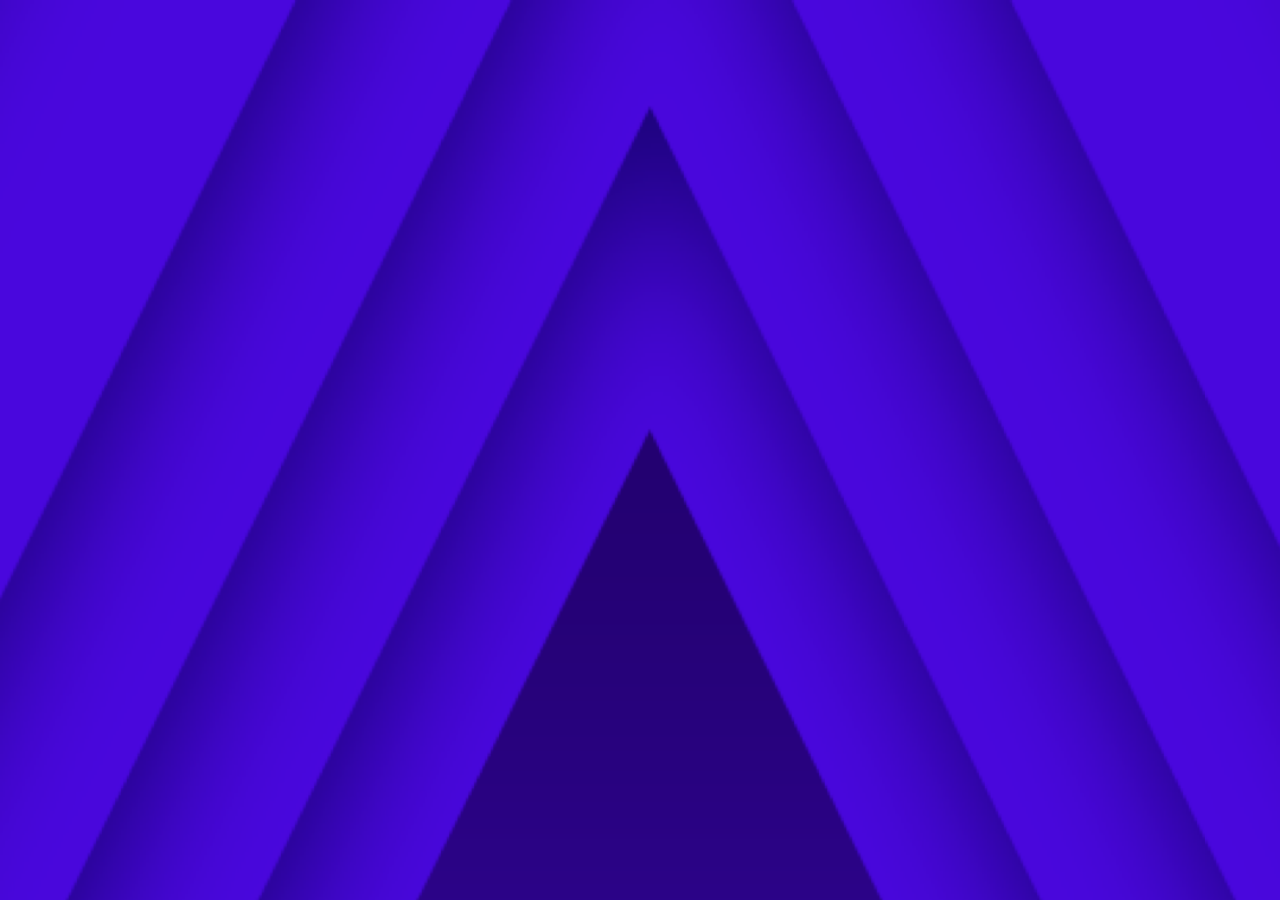
==== index.html @ 08d851da "feat: init" ====
﻿<!DOCTYPE html>
<html lang="en">
<head>
	<meta charset="UTF-8">
	<meta name="viewport" content="width=device-width, initial-scale=1.0">
	<title>大转盘</title>
	<link rel="stylesheet" href="css/GB-canvas-turntable.css">
	<link rel="stylesheet" type="text/css" href="css/hlhs.css">
</head>
<body>

<img class="bg" src="./image/bg.png" alt="">

<div class="zhuanp" id="turntable" style="display: none;">
	<section>
		 <ul id="prizes-user-list">
	        <li>安以陌 抽中iPhone11碎片*1</li>
	        <li>基霸 抽中iPhone11碎片*1</li>
	        <li>﹏唯唯诺诺、 抽中iPhone11碎片*0.5</li>
	        <li>效仿孤单@ 抽中华为电视碎片*1</li>
	        <li>洞房不败 抽中iPhone11碎片*1</li>
	        <li>丨丶可樂灬 抽中华为手机碎片*0.5</li>
	        <li>爱情并不甜 抽中iPhone11碎片*1</li>
	        <li>情歌年少 抽中华为手机碎片*1</li>
	        <li>比蒙牛還純。 抽中iPhone11碎片*1</li>
	        <li>一生中最爱 抽中iPhone11碎片*0.5</li>
	        <li>一生感情路 抽中华为电视碎片*0.5</li>
	        <li>文字拾荒者 抽中iPhone11碎片*1</li>
	        <li>沧桑的回忆゛ 抽中华为手机碎片*1</li>
	        <li>remember 抽中华为手机碎片*0.5</li>
	        <li>毁灭爱情 抽中iPhone11碎片*0.5</li>
	        <li>临渊羡鱼 抽中iPhone11碎片*1</li>
	        <li>拥慌ill 抽中华为手机碎片*1</li>
	        <li>文艺小青年 抽中华为手机碎片*1</li>
	        <li>分身情人i 抽中华为电视碎片*1</li>
	    </ul>
	</section>
	<section id="turntable" class="gb-turntable">
		<div class="gb-turntable-container">
			<canvas class="gb-turntable-canvas" width="300" height="300px">抱歉！浏览器不支持。</canvas>
		</div>
		<div class="light-bulb" id="lightBulb"></div>
		<a class="gb-turntable-btn start-btn" href="javascript:;">
			<p style="margin-top: 1.7rem;">抽奖</p><p class="prizes-count" id="prizesCount"></p>
		</a>
	</section>
	<section class="prizes">
		<img class="my-prizes" src="./image/prize.png">
		<div>
			<p><img style="width: 2.5rem; height: 3rem;" src="./image/prize-iphone.png"></p>
			<p class="title">iPhone</p>
			<p class="schedule"><img class="icon" src="./image/iPhone.png"><span class="total"></span><span class="num" id="iPhoneNum"></span></p>
			<p class="exchange">兑换</p>
		</div>
		<div>
			<p><img style="width: 2.8rem; height: 3rem;" src="./image/prize-huawei.png"></p>
			<p class="title">华为P40</p>
			<p class="schedule"><img class="icon" src="./image/huawei.png"><span class="total"></span><span class="num" id="huaweiNum"></span></p>
			<p class="exchange">兑换</p>
		</div>
		<div>
			<p><img style="width: 4rem; height: 3rem;" src="./image/prize-tv.png"></p>
			<p class="title">华为电视 55寸</p>
			<p class="schedule"><img class="icon" src="./image/tv.png"><span class="total"></span><span class="num" id="tvNum"></span></p>
			<p class="exchange">兑换</p>
		</div>
	</section>
</div>

<script src="js/GB-canvas-turntable.js"></script>
<script src="//s.opfed.com/lib/zepto/1.2.0/zepto.min.js" type="text/javascript"></script>
<script>
	window.onload = function(){
	    (function(win, doc){
	        //浏览器缩放时
	        win.onresize = function(){
	            change();
	        };
	        change();
	        function change(){
	            var oFs = doc.documentElement.clientWidth / ( 320 / 20);
	            //设置根目录字体大小
	            doc.documentElement.style.fontSize = oFs +'px';
	        }
	    })(window, document);
	}

	function customScroll(id, delay = 20) {
        if (!id) {
            throw new Error("选择器不存在");
        }

        var timer = null;

        var _elem = document.getElementById(id);

        var c = function(){
            if (timer) {
                clearInterval(timer);
            }
            _elem.onmouseover = function () {
                clearInterval(timer);
            }
            _elem.onmouseout = function () {
                c();
            }

            if (_elem.scrollHeight >= _elem.offsetHeight) {
                timer = setInterval(() => {
                    if(_elem.scrollTop >= _elem.scrollHeight){
                        _elem.scrollTop = 0;
                    } else {
                        if (_elem.scrollTop >= _elem.children[0].offsetHeight) {
                            _elem.append(_elem.children[0]);
                        }
                        _elem.scrollTop++;
                    }
                }, delay);
            }
        }
        return c;
    }

	function getQueryVariable(variable)  {
	    var query = window.location.search.substring(1);
	    var vars = query.split("&");
	    for (var i=0;i<vars.length;i++) {
	        var pair = vars[i].split("=");
	        if(pair[0] == variable){return pair[1];}
	    }
	    return(false);
	}
  	var token = decodeURIComponent(getQueryVariable('token'));
  	var bid = '';
  	var prizeUserListcallback = customScroll('prizes-user-list');
  	var prizeIndex = '';
  	var iconList = [{id: "9ef8e0d5fa0648b7bd6577cf956d0d41", icon: "./image/welecome.png"},
					{id: "5da46a2319a34fe2bc9e33d05032f767", icon: "./image/gift.png"},
					{id: "e97502082c9843e1a324b12a368dec42", icon: "./image/iPhone.png"},
					{id: "ddad1a7b0ea74ef28d0faa7652135504", icon: "./image/iPhone.png"},
					{id: "c69c78b303e847399f124f34e921dff2", icon: "./image/huawei.png"},
					{id: "f9652e7c564447599b6aa1ed1346642c", icon: "./image/huawei.png"},
					{id: "66a0ceb4be994f5191f0eddb2b623421", icon: "./image/tv.png"},
					{id: "4f50198076b94e77b2160eb3e943ab7e", icon: "./image/coupon.png"}];

	function getPrizeIndex(data, prizesId) {
		var itemIndex = {};
		data.forEach((item, index) => {
			if(item.prizeType === prizesId) {
				itemIndex = index;
			}
		});
		return itemIndex;
	}

	document.addEventListener('DOMContentLoaded', function () {
		$.ajax({
	        type:'POST',
	        url: 'http://wz.oupeng.com/coin/block/list',
	        headers: {
	          "X-Security-Token": token
	        },
	        timeout: 3000,
	        success: function (res) {
	          if(res.code === 0) {
	            var data = res.data;
	            var blockList = data.blockList;
	            blockList.forEach((item, index) => {
	            	if(item.id = iconList[index].id) {
	            		item.img = iconList[index].icon;
	            	}
	            })
	          	document.getElementById('turntable').style.display = 'block';
	          	document.getElementById('prizesCount').innerHTML = data.prizeCount+'次';
	            gbTurntable.init({
					id: 'turntable',
					config: function (callback) {
						// 获取奖品信息
						callback && callback(blockList);
					},
					getPrize: function (callback) {
						// 获取中奖信息
						$.ajax({
							type:'POST',
							url: 'http://wz.oupeng.com/coin/drawphone',
							headers: {
							  "X-Security-Token": token
							},
							timeout: 3000,
							success: function (res) {
							  if(res.code === 0) {
							    var data = res.data;
							    bid = data.bid;
							    var n = [1, 2, 6];
							    if(n.indexOf(data.prizeType) == -1) {//抽中手机在请求api
							    	$.ajax({
										type:'POST',
										url: 'http://wz.oupeng.com/coin/query/drawphone',
										contentType: 'application/json; charset=utf-8',
										data: JSON.stringify({"bid": bid}),
										headers: {
										  "X-Security-Token": token
										},
										timeout: 3000,
										success: function (res) {
										  if(res.code === 0) {
										    var item = JSON.parse(res.data);
										  	prizeIndex = getPrizeIndex(blockList, item.prizeType);
											callback && callback([prizeIndex, data.prizeCount]);
										  }
										},
										error: function () {
										  alert('中奖列表api请求失败');
										}
									});
							    } else {
							    	prizeIndex = getPrizeIndex(blockList, data.prizeType);
									callback && callback([prizeIndex, data.prizeCount]);
							    }
							  } else {
							  	alert(res.msg);
							  }
							},
							error: function () {
							  alert('中奖列表api请求失败');
							}
						});
					},
					gotBack: function (data) {
						var coinIdList = [1, 2, 6];
						if(coinIdList.indexOf(data.prizeType) == -1) {
							OupengJsInterface.showAwardDialog('115', true, data.coinAmount);
						} else {
							OupengJsInterface.showAwardDialog('115', false, data.blockName);
						}
					}
				});
	          } else {
	          	alert(res.msg);
	          }
	        },
	        error: function () {
	          alert('奖品列表api请求失败');
	        }
	    });
	}, false);

	prizeUserListcallback();
	function initPrize() {
		$.ajax({
			type:'POST',
			url: 'http://wz.oupeng.com/coin/block/list',
			headers: {
			  "X-Security-Token": token
			},
			timeout: 3000,
			success: function (res) {
			  if(res.code === 0) {
			    var itemData = res.data;
	          	document.getElementById('prizesCount').innerHTML = itemData.prizeCount+'次';
			  }
			},
			error: function () {
			  alert('中奖列表api请求失败');
			}
		});
	}

	$.ajax({
		type:'POST',
		url: 'http://wz.oupeng.com/coin/drawphone/list',
		headers: {
		  "X-Security-Token": token
		},
		timeout: 3000,
		success: function (res) {
		  if(res.code === 0) {
		    var dataItem = res.data;
		    dataItem.forEach((item, index) => {
		    	if(item.prizeName == 'iPhone碎片') {
		    		document.getElementById('iPhoneNum').innerHTML = item.blockCount +'/'+item.blockTotal;
		    	}
		    	if(item.prizeName == '华为P40碎片') {
		    		document.getElementById('huaweiNum').innerHTML = item.blockCount +'/'+item.blockTotal;
		    	}
		    	if(item.prizeName == '华为电视') {
		    		document.getElementById('tvNum').innerHTML = item.blockCount +'/'+item.blockTotal;
		    	}
		    });
		  }
		},
		error: function () {
		  alert('中奖列表api请求失败');
		}
	});

</script>

</body>
</html>
---- css/GB-canvas-turntable.css ----
/* DaTouWang URL: www.datouwang.com */
.gb-turntable ul,
.gb-turntable li {
  margin: 0;
  padding: 0;
  list-style: none;
  font-size: 0.4rem;
}

.gb-turntable {
  position: relative;
  top: 3.2rem;
  width: 13rem;
  height: 13rem;
  border-radius: 50%;
  border: 0.9rem solid #FFA700;
  /* @see http://lea.verou.me/css3patterns/*/
  /* border: 16px solid transparent;
  background:
    radial-gradient(#FFA767 15%, transparent 16%) 0 0,
    radial-gradient(#FFA767 15%, transparent 16%) 8px 8px,
    radial-gradient(rgba(255,255,255,.1) 15%, transparent 20%) 0 1px,
    radial-gradient(rgba(255,255,255,.1) 15%, transparent 20%) 8px 9px;
    background-color:#E44025;
    background-size:16px 16px; */
  box-shadow: 0 2px 3px #333, 0 0 2px #000; }

.gb-turntable-container {
  position: absolute;
  left: 0;
  top: 0;
  z-index: 1;
  width: inherit;
  height: inherit;
  border-radius: inherit;
  background-clip: padding-box;
  background-color: #ffcb3f;
  -webkit-transition: transform 6s ease;
  transition: transform 6s ease; }

.gb-turntable-container canvas {
  width: inherit;
  height: inherit;
  border-radius: 50%; }

.gb-turntalbe-list {
  position: absolute;
  left: 0;
  top: 0;
  width: inherit;
  height: inherit;
  z-index: 2; }

.gb-turntable-item {
  position: absolute;
  left: 0;
  top: 0;
  width: 100%;
  height: 100%;
  color: #7B3703;
  font-weight: bold;
  text-shadow: 0 1px 1px rgba(255, 255, 255, 0.6); }

.gb-turntable-item p {
  position: relative;
  display: block;
  padding-top: 10px;
  margin: 0 auto;
  text-align: center;
  -webkit-transform-origin: 50% 150px;
  -ms-transform-origin: 50% 150px;
  transform-origin: 50% 150px; }
.gb-turntable-item p span {
  display: block;
}
.gb-turntable-item img {
  width: 50px;
  height: 50px; }

.gb-turntable-btn {
  position: absolute;
  left: 4.2rem;
  top: 4rem;
  z-index: 3;
  width: 5rem;
  height: 5rem;
  /* line-height: 4.5rem; */
  text-align: center;
  font-size: 0.8rem;
  color: #FFFFFF;
  letter-spacing: 3px;
  text-decoration: none;
}
.light-bulb {
  width: 112%;
  height: 110%;
  position: absolute;
  top: -5%;
  left: -6%;
  background: url(../image/light-bulb.png) no-repeat;
  background-size: 100% 100%;
  -webkit-transition: transform 6s ease;
  transition: transform 6s ease;
}
.start-btn {
  background: url('../image/start.png') no-repeat;
  background-size: 100% 100%;
}
.gb-turntable-btn span {
  width: 100%;
  display: inline-block;
}
.prizes-count {
  display: inline-block;
  font-family: PingFangSC-Medium;
  font-size: 12px;
  color: #FFD600;
  letter-spacing: 0;
}
/* .gb-turntable-btn::after {
  position: absolute;
  display: block;
  content: '';
  left: 10px;
  top: -46px;
  width: 0;
  height: 0;
  overflow: hidden;
  border-width: 30px;
  border-style: solid;
  border-color: transparent;
  border-bottom-color: #E44025; } */

.gb-turntable-btn.disabled {
  pointer-events: none;
  background: url('../image/start-focus.png') no-repeat;
  background-size: 100% 100%;
}

.gb-turntable-btn.disabled::after {
  border-bottom-color: #B07A7B; }

.gb-run {
  -webkit-transition: all 6s ease;
  transition: all 6s ease; }

/*# sourceMappingURL=GB-canvas-turntable.css.map */
---- css/hlhs.css ----
/* DaTouWang URL: www.datouwang.com */
body,div,dl,dt,dd,ul,ol,li,h1,h2,h3,h4,h5,h6,pre,code,form,fieldset,legend,input,textarea,p,blockquote,th,td,hr,button,article,aside,details,figcaption,figure,footer,header,hgroup,menu,nav,section {
    margin:0;
    padding:0;
}
body {
    background-color: #4A1AEB;
}
.bg{
    position: fixed;
    left: 0;
    top: 0;
    width: 100vw;
    height: 22rem;
}
.zhuanp{
    position: relative;
    width: 100%;
    top: 0;
    left: 0;
    z-index: 100;
}
#turntable{
    margin: 0 auto;
}
.prizes {
    position: relative;
    width: 95%;
    margin: 0 auto;
    display: flex;
    justify-content: space-between;
    background: #FFFFFF;
    border-radius: 13px;
    margin-top: 4.5rem;
}
.my-prizes {
    width: 180px;
    height: 40px;
    position: absolute;
    top: -0.65rem;
    left: 50%;
    transform: translate(-50%, 0);
}
.prizes div {
    width: 33%;
    text-align: center;
    padding-top: 2rem;
}
.prizes .title {
    font-family: PingFangHK-Regular;
    font-size: 0.2rem;
    color: #333333;
    letter-spacing: 0;
}
.prizes .schedule .icon {
    width: 0.6rem;
    height: 0.6rem;
}
.prizes .schedule {
    display: flex;
    justify-content: center;
    align-items: center;
}
.prizes .schedule .total {
    display: inline-block;
    width: 2.7rem;
    height: 0.2rem;
    background-image: linear-gradient(#FF5855 7%, #FFA281 95%);
    border-radius: 100px;
}
.prizes .schedule .num {
    font-family: PingFangHK-Regular;
    font-size: 0.1rem;
    color: #FF4036;
    letter-spacing: 0;
    line-height: 0.22rem;
    padding-left: 0.1rem;
}
.prizes .exchange {
    width: 2rem;
    margin: 0.5rem auto;
    font-size: 0.2rem;
    color: #FF4036;
    border: 1px solid #FF4036;
    border-radius: 100px;
}

.prizes .prize-img {
    display: inline-block;
}

 #prizes-user-list {
    position: absolute;
    top: 1rem;
    left: 0.5rem;
    list-style: none;
    height: 1rem;
    overflow: hidden;
    opacity: 0.7;
    font-family: PingFangSC-Medium;
    font-size: 0.1rem;
    color: #E7DDFF;
    background: #6B38E0;
    border-radius: 100px;
}
 #prizes-user-list li {
    text-align: center;
    height: 100%;
 }
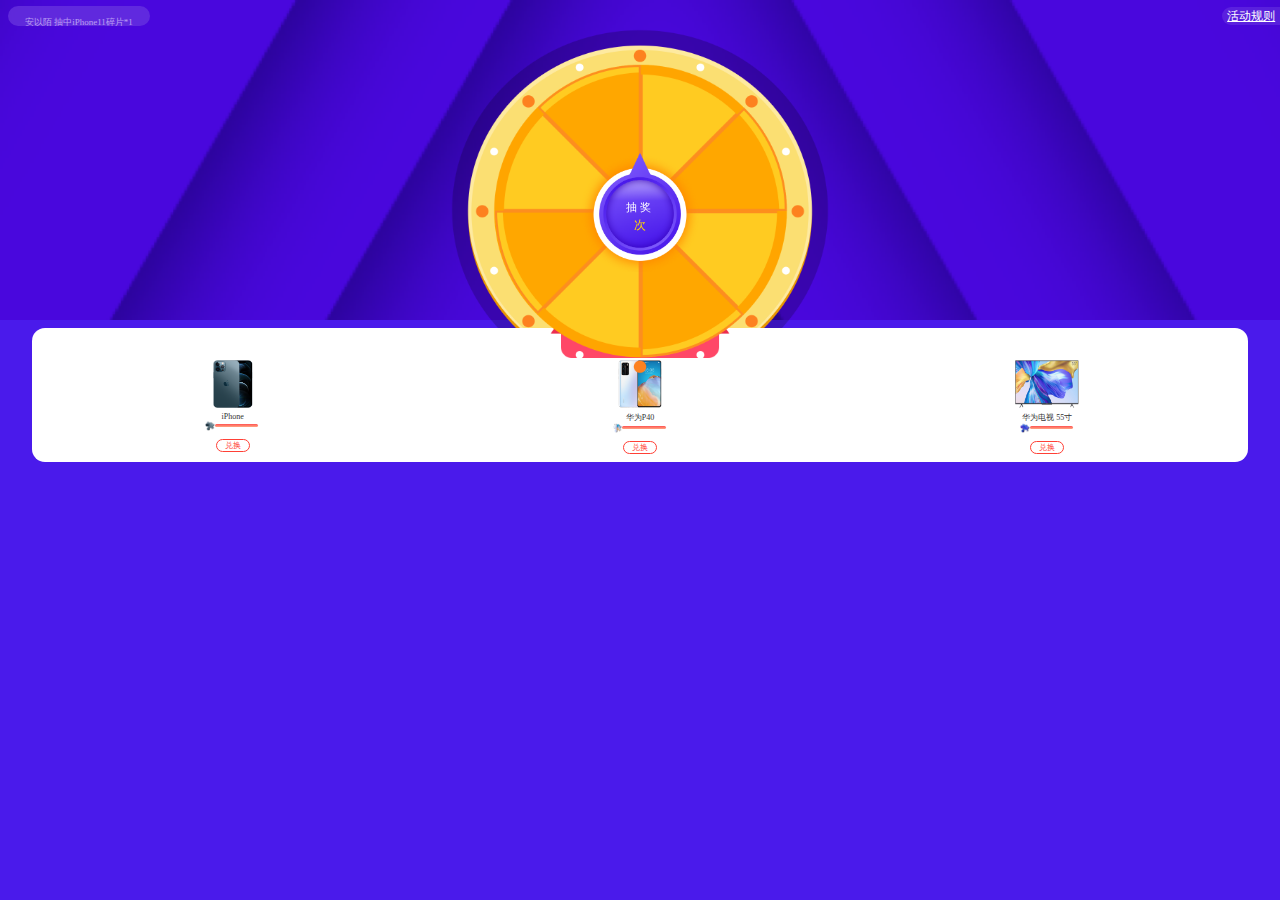
==== commit 664ec047: "feat: 项目重构" ====
--- a/index.html
+++ b/index.html
@@ -1,140 +1,116 @@
-﻿<!DOCTYPE html>
-<html lang="en">
-<head>
-	<meta charset="UTF-8">
-	<meta name="viewport" content="width=device-width, initial-scale=1.0">
-	<title>大转盘</title>
-	<link rel="stylesheet" href="css/GB-canvas-turntable.css">
-	<link rel="stylesheet" type="text/css" href="css/hlhs.css">
-</head>
-<body>
-
-<img class="bg" src="./image/bg.png" alt="">
-
-<div class="zhuanp" id="turntable" style="display: none;">
-	<section>
-		 <ul id="prizes-user-list">
-	        <li>安以陌 抽中iPhone11碎片*1</li>
-	        <li>基霸 抽中iPhone11碎片*1</li>
-	        <li>﹏唯唯诺诺、 抽中iPhone11碎片*0.5</li>
-	        <li>效仿孤单@ 抽中华为电视碎片*1</li>
-	        <li>洞房不败 抽中iPhone11碎片*1</li>
-	        <li>丨丶可樂灬 抽中华为手机碎片*0.5</li>
-	        <li>爱情并不甜 抽中iPhone11碎片*1</li>
-	        <li>情歌年少 抽中华为手机碎片*1</li>
-	        <li>比蒙牛還純。 抽中iPhone11碎片*1</li>
-	        <li>一生中最爱 抽中iPhone11碎片*0.5</li>
-	        <li>一生感情路 抽中华为电视碎片*0.5</li>
-	        <li>文字拾荒者 抽中iPhone11碎片*1</li>
-	        <li>沧桑的回忆゛ 抽中华为手机碎片*1</li>
-	        <li>remember 抽中华为手机碎片*0.5</li>
-	        <li>毁灭爱情 抽中iPhone11碎片*0.5</li>
-	        <li>临渊羡鱼 抽中iPhone11碎片*1</li>
-	        <li>拥慌ill 抽中华为手机碎片*1</li>
-	        <li>文艺小青年 抽中华为手机碎片*1</li>
-	        <li>分身情人i 抽中华为电视碎片*1</li>
-	    </ul>
-	</section>
-	<section id="turntable" class="gb-turntable">
-		<div class="gb-turntable-container">
-			<canvas class="gb-turntable-canvas" width="300" height="300px">抱歉！浏览器不支持。</canvas>
+﻿<!doctype html>
+<html>
+  <head>
+    <meta charset="utf-8"/>
+    <meta name="viewport" content="width=device-width, initial-scale=1.0, minimum-scale=1.0, maximum-scale=1.0,user-scalable=no"/>
+    <title>大转盘</title>
+    <link rel="stylesheet" type="text/css" href="./css/index.css">
+    <script src="//s.opfed.com/lib/zepto/1.2.0/zepto.min.js" type="text/javascript"></script>
+  </head>
+  <body>
+    <div class="container">
+    <div class="lucky-wheel">
+    	<div class="top-box">
+			<ul id="prizes-user-list">
+		        <li>安以陌 抽中iPhone11碎片*1</li>
+		        <li>基霸 抽中iPhone11碎片*1</li>
+		        <li>﹏唯唯诺诺、 抽中iPhone11碎片*0.5</li>
+		        <li>效仿孤单@ 抽中华为电视碎片*1</li>
+		        <li>洞房不败 抽中iPhone11碎片*1</li>
+		        <li>丨丶可樂灬 抽中华为手机碎片*0.5</li>
+		        <li>爱情并不甜 抽中iPhone11碎片*1</li>
+		        <li>情歌年少 抽中华为手机碎片*1</li>
+		        <li>比蒙牛還純。 抽中iPhone11碎片*1</li>
+		        <li>一生中最爱 抽中iPhone11碎片*0.5</li>
+		        <li>一生感情路 抽中华为电视碎片*0.5</li>
+		        <li>文字拾荒者 抽中iPhone11碎片*1</li>
+		        <li>沧桑的回忆゛ 抽中华为手机碎片*1</li>
+		        <li>remember 抽中华为手机碎片*0.5</li>
+		        <li>毁灭爱情 抽中iPhone11碎片*0.5</li>
+		        <li>临渊羡鱼 抽中iPhone11碎片*1</li>
+		        <li>拥慌ill 抽中华为手机碎片*1</li>
+		        <li>文艺小青年 抽中华为手机碎片*1</li>
+		        <li>分身情人i 抽中华为电视碎片*1</li>
+		    </ul>
+		    <p class="rule"><a href="./rule.html">活动规则</a></p>
 		</div>
-		<div class="light-bulb" id="lightBulb"></div>
-		<a class="gb-turntable-btn start-btn" href="javascript:;">
-			<p style="margin-top: 1.7rem;">抽奖</p><p class="prizes-count" id="prizesCount"></p>
-		</a>
-	</section>
-	<section class="prizes">
-		<img class="my-prizes" src="./image/prize.png">
-		<div>
-			<p><img style="width: 2.5rem; height: 3rem;" src="./image/prize-iphone.png"></p>
-			<p class="title">iPhone</p>
-			<p class="schedule"><img class="icon" src="./image/iPhone.png"><span class="total"></span><span class="num" id="iPhoneNum"></span></p>
-			<p class="exchange">兑换</p>
-		</div>
-		<div>
-			<p><img style="width: 2.8rem; height: 3rem;" src="./image/prize-huawei.png"></p>
-			<p class="title">华为P40</p>
-			<p class="schedule"><img class="icon" src="./image/huawei.png"><span class="total"></span><span class="num" id="huaweiNum"></span></p>
-			<p class="exchange">兑换</p>
-		</div>
-		<div>
-			<p><img style="width: 4rem; height: 3rem;" src="./image/prize-tv.png"></p>
-			<p class="title">华为电视 55寸</p>
-			<p class="schedule"><img class="icon" src="./image/tv.png"><span class="total"></span><span class="num" id="tvNum"></span></p>
-			<p class="exchange">兑换</p>
-		</div>
-	</section>
-</div>
-
-<script src="js/GB-canvas-turntable.js"></script>
-<script src="//s.opfed.com/lib/zepto/1.2.0/zepto.min.js" type="text/javascript"></script>
-<script>
-	window.onload = function(){
-	    (function(win, doc){
-	        //浏览器缩放时
-	        win.onresize = function(){
-	            change();
-	        };
-	        change();
-	        function change(){
-	            var oFs = doc.documentElement.clientWidth / ( 320 / 20);
-	            //设置根目录字体大小
-	            doc.documentElement.style.fontSize = oFs +'px';
-	        }
-	    })(window, document);
-	}
-
-	function customScroll(id, delay = 20) {
-        if (!id) {
-            throw new Error("选择器不存在");
-        }
-
-        var timer = null;
-
-        var _elem = document.getElementById(id);
-
-        var c = function(){
-            if (timer) {
-                clearInterval(timer);
-            }
-            _elem.onmouseover = function () {
-                clearInterval(timer);
-            }
-            _elem.onmouseout = function () {
-                c();
-            }
-
-            if (_elem.scrollHeight >= _elem.offsetHeight) {
-                timer = setInterval(() => {
-                    if(_elem.scrollTop >= _elem.scrollHeight){
-                        _elem.scrollTop = 0;
-                    } else {
-                        if (_elem.scrollTop >= _elem.children[0].offsetHeight) {
-                            _elem.append(_elem.children[0]);
-                        }
-                        _elem.scrollTop++;
-                    }
-                }, delay);
-            }
-        }
-        return c;
-    }
-
-	function getQueryVariable(variable)  {
-	    var query = window.location.search.substring(1);
-	    var vars = query.split("&");
-	    for (var i=0;i<vars.length;i++) {
-	        var pair = vars[i].split("=");
-	        if(pair[0] == variable){return pair[1];}
+  		<div class="wheel-main">
+  		    <!-- <div class="wheel-pointer" @click="beginRotate()"></div> -->
+  		    <div class="wheel-pointer" id="turntableBtn">
+  		    	<div style="margin: 0 auto;">
+  		    		<p class="prizes-btntext">抽奖</p><p class="prizes-count"><span id="prizesCount"></span>次</p>
+  		    	</div>
+  		    </div>
+
+  		    <div class="light-box"></div>
+  		    <div class="wheel-bg" id="wheelBg">
+  		      <div class="light-bulb"></div>
+  		      <div class="prize-list" id="prizeList"></div>
+  		    </div>
+  		  </div>
+  		</div>
+	  		<div class="main">
+	  		  <section class="prizes">
+					<img class="my-prizes" src="./image/prize.png">
+					<div>
+						<p><img style="width: 2.5rem; height: 3rem;" src="./image/prize-iphone.png"></p>
+						<p class="title">iPhone</p>
+						<p class="schedule"><img class="icon" src="./image/iPhone.png"><span class="total"></span><span class="num" id="iPhoneNum"></span></p>
+						<p class="exchange">兑换</p>
+					</div>
+					<div>
+						<p><img style="width: 2.8rem; height: 3rem;" src="./image/prize-huawei.png"></p>
+						<p class="title">华为P40</p>
+						<p class="schedule"><img class="icon" src="./image/huawei.png"><span class="total"></span><span class="num" id="huaweiNum"></span></p>
+						<p class="exchange">兑换</p>
+					</div>
+					<div>
+						<p><img style="width: 4rem; height: 3rem;" src="./image/prize-tv.png"></p>
+						<p class="title">华为电视 55寸</p>
+						<p class="schedule"><img class="icon" src="./image/tv.png"><span class="total"></span><span class="num" id="tvNum"></span></p>
+						<p class="exchange">兑换</p>
+					</div>
+				</section>
+	  		</div>
+	  		<div class="toast" id="toast" style="display:none;">
+	  		  <div class="toast-container">
+	  		    <div class="toast-title" id="toastTitle"></div>
+	  		    <div class="toast-btn">
+	  		      <div class="toast-cancel" id="close">关闭</div>
+	  		    </div>
+	  		  </div>
+	  		</div>
+	  		<div class="toast-mask" id="toastMask" style="display:none;"></div>
+  		</div>
+
+    <script>
+    	function getQueryVariable(variable)  {
+		    var query = window.location.search.substring(1);
+		    var vars = query.split("&");
+		    for (var i=0;i<vars.length;i++) {
+		        var pair = vars[i].split("=");
+		        if(pair[0] == variable){return pair[1];}
+		    }
+		    return(false);
+		}
+
+		function initCount(count) {
+	    	if(count == 0) {
+	    		turntable.isGoing = true;
+	    		$("#turntableBtn").removeClass("wheel-pointer");
+	    		$("#turntableBtn").addClass("no-count");
+	    		$(".prizes-count").css({ display: "none"});
+	    		$(".prizes-btntext").css({ margin: "0 auto", width: "50%"});
+	    		$(".prizes-btntext").html('增加次数');
+	    		$(".prizes-btntext").click(function() {
+	    			OupengJsInterface.earnPlayTimes('115');
+	    		});
+	    	} else {
+		      	document.getElementById('prizesCount').innerHTML = count;
+	    	}
 	    }
-	    return(false);
-	}
-  	var token = decodeURIComponent(getQueryVariable('token'));
-  	var bid = '';
-  	var prizeUserListcallback = customScroll('prizes-user-list');
-  	var prizeIndex = '';
-  	var iconList = [{id: "9ef8e0d5fa0648b7bd6577cf956d0d41", icon: "./image/welecome.png"},
+
+		var iconList = [{id: "9ef8e0d5fa0648b7bd6577cf956d0d41", icon: "./image/welecome.png"},
 					{id: "5da46a2319a34fe2bc9e33d05032f767", icon: "./image/gift.png"},
 					{id: "e97502082c9843e1a324b12a368dec42", icon: "./image/iPhone.png"},
 					{id: "ddad1a7b0ea74ef28d0faa7652135504", icon: "./image/iPhone.png"},
@@ -142,159 +118,331 @@
 					{id: "f9652e7c564447599b6aa1ed1346642c", icon: "./image/huawei.png"},
 					{id: "66a0ceb4be994f5191f0eddb2b623421", icon: "./image/tv.png"},
 					{id: "4f50198076b94e77b2160eb3e943ab7e", icon: "./image/coupon.png"}];
-
-	function getPrizeIndex(data, prizesId) {
-		var itemIndex = {};
-		data.forEach((item, index) => {
-			if(item.prizeType === prizesId) {
-				itemIndex = index;
-			}
-		});
-		return itemIndex;
-	}
-
-	document.addEventListener('DOMContentLoaded', function () {
-		$.ajax({
-	        type:'POST',
-	        url: 'http://wz.oupeng.com/coin/block/list',
-	        headers: {
-	          "X-Security-Token": token
+    	var token = decodeURIComponent(getQueryVariable('token'));
+    	var prizesList = document.getElementById("prizeList");
+    	var wheelBg = document.querySelector("#wheelBg");
+    	var CIRCLE_ANGLE = 360;
+  		var bid = '';
+
+	    // 单例模式，转盘唯一，用对象字面量方式表示
+	    var turntable = {
+	    	turntableList: [],
+	        isGoing: false, // 游戏是否开始
+	        count: 0, // 剩余抽奖次数
+		    duration: 3000, // 转盘旋转时间
+		    rotateAngle: 0, // 旋转角度
+		    index: 0,
+		    prize: null,
+		    isRotating: false,
+	        config: {
+			  // 总旋转时间
+			  duration: 4000,
+			  // 旋转圈数
+			  circle: 8,
+			  mode: 'ease-in-out'
+			},
+
+	        // 格式化奖品列表，计算每个奖品的位置
+		    formatPrizeList (list) {
+		      // 记录每个奖的位置
+		      const angleList = [];
+
+		      const l = list.length;
+		      // 计算单个奖项所占的角度
+		      const average = CIRCLE_ANGLE / l;
+
+		      const half = average / 2;
+
+		      // 循环计算给每个奖项添加style属性
+		      list.forEach((item, i) => {
+
+		        // 每个奖项旋转的位置为 当前 i * 平均值 + 平均值 / 2
+		        const angle = -((i * average) + half);
+		        // 增加 style
+		        item.style = `-webkit-transform: rotate(${angle}deg);
+		                      transform: rotate(${angle}deg);`
+
+		        // 记录每个奖项的角度范围
+		        angleList.push((i * average) + half );
+		      });
+
+		      this.angleList = angleList;
+		      return list;
+		    },
+
+		    rotateStyle () {
+		      return `
+		        -webkit-transition: transform ${this.config.duration}ms ${this.config.mode};
+		        transition: transform ${this.config.duration}ms ${this.config.mode};
+		        -webkit-transform: rotate(${this.rotateAngle}deg);
+		            transform: rotate(${this.rotateAngle}deg);`
+		    },
+
+	        init () {
+	          for(var i = 0; i < turntableList.length; i ++) {
+	          	var prizeItem = document.createElement("div");
+	          	var prizeText = document.createElement("div");
+	          	var prizeImage = document.createElement("img");
+            	prizeItem.className = 'prize-item';
+            	prizeItem.style = turntableList[i].style;
+            	prizeImage.className = 'prize-pic';
+            	prizeImage.src = turntableList[i].img;
+            	prizeText.className = 'prize-type';
+            	prizeText.innerHTML = turntableList[i].blockName;
+
+            	prizeItem.appendChild(prizeText);
+            	prizeItem.appendChild(prizeImage);
+            	prizesList.appendChild(prizeItem);
+	          }
+
+	          // 给点击抽奖按钮添加点击事件
+	          document.querySelector("#turntableBtn").onclick = this.gameStart.bind(this)
 	        },
-	        timeout: 3000,
-	        success: function (res) {
-	          if(res.code === 0) {
-	            var data = res.data;
-	            var blockList = data.blockList;
-	            blockList.forEach((item, index) => {
-	            	if(item.id = iconList[index].id) {
-	            		item.img = iconList[index].icon;
-	            	}
-	            })
-	          	document.getElementById('turntable').style.display = 'block';
-	          	document.getElementById('prizesCount').innerHTML = data.prizeCount+'次';
-	            gbTurntable.init({
-					id: 'turntable',
-					config: function (callback) {
-						// 获取奖品信息
-						callback && callback(blockList);
-					},
-					getPrize: function (callback) {
-						// 获取中奖信息
-						$.ajax({
-							type:'POST',
-							url: 'http://wz.oupeng.com/coin/drawphone',
-							headers: {
-							  "X-Security-Token": token
-							},
-							timeout: 3000,
-							success: function (res) {
-							  if(res.code === 0) {
-							    var data = res.data;
-							    bid = data.bid;
-							    var n = [1, 2, 6];
-							    if(n.indexOf(data.prizeType) == -1) {//抽中手机在请求api
-							    	$.ajax({
-										type:'POST',
-										url: 'http://wz.oupeng.com/coin/query/drawphone',
-										contentType: 'application/json; charset=utf-8',
-										data: JSON.stringify({"bid": bid}),
-										headers: {
-										  "X-Security-Token": token
-										},
-										timeout: 3000,
-										success: function (res) {
-										  if(res.code === 0) {
-										    var item = JSON.parse(res.data);
-										  	prizeIndex = getPrizeIndex(blockList, item.prizeType);
-											callback && callback([prizeIndex, data.prizeCount]);
-										  }
-										},
-										error: function () {
-										  alert('中奖列表api请求失败');
-										}
-									});
-							    } else {
-							    	prizeIndex = getPrizeIndex(blockList, data.prizeType);
-									callback && callback([prizeIndex, data.prizeCount]);
-							    }
-							  } else {
-							  	alert(res.msg);
-							  }
-							},
-							error: function () {
-							  alert('中奖列表api请求失败');
-							}
-						});
-					},
-					gotBack: function (data) {
-						var coinIdList = [1, 2, 6];
-						if(coinIdList.indexOf(data.prizeType) == -1) {
-							OupengJsInterface.showAwardDialog('115', true, data.coinAmount);
-						} else {
-							OupengJsInterface.showAwardDialog('115', false, data.blockName);
-						}
+
+	      	rotateOver (data) {
+		        this.isRotating = false
+		        this.prize = null;
+		        this.prize = turntableList[this.index];
+
+		      	var n = [3, 4, 5, 6];
+				if(n.indexOf(data.prizeType) > -1) {
+					console.log(data.blockName);
+					OupengJsInterface.showAwardDialog('115', false, data.blockName);
+				} else if(this.prize.prizeType != 1) {
+					console.log(data.coinAmount);
+					OupengJsInterface.showAwardDialog('115', true, data.coinAmount);
+				}
+		    },
+
+	      	rotating(data) {
+		      const { isRotating, angleList, config, rotateAngle, index } = this
+
+		      if (isRotating) return
+
+		      this.isRotating = true
+		      // 计算角度
+		      const angle =
+		          // 初始角度
+		          rotateAngle +
+		          // 多旋转的圈数
+		          config.circle * CIRCLE_ANGLE +
+		          // 奖项的角度
+		          angleList[index] -
+		          (rotateAngle % CIRCLE_ANGLE)
+
+		        this.rotateAngle = angle;
+		        wheelBg.style = this.rotateStyle();
+		        // 旋转结束后，允许再次触发
+		        setTimeout(() => {
+
+		          this.rotateOver(data)
+		        }, config.duration + 1000)
+		    },
+
+	        gameStart () {
+	            if (this.isGoing) {
+	             	return;
+	          	}
+	          	this.isGoing = true;
+	          	this.getPrizeInfo();
+	      	},
+
+	      	getPrizeIndex(data, prizesId) {
+				var itemIndex = {};
+				data.forEach((item, index) => {
+					if(item.prizeType === prizesId) {
+						itemIndex = index;
 					}
 				});
-	          } else {
-	          	alert(res.msg);
-	          }
-	        },
-	        error: function () {
-	          alert('奖品列表api请求失败');
+				return itemIndex;
+			},
+
+	      	getPrizeInfo() {
+	      		var _this = this;
+	      		$.ajax({
+					type:'POST',
+					url: 'http://wz.oupeng.com/coin/drawphone',
+					headers: {
+					  "X-Security-Token": token
+					},
+					timeout: 3000,
+					success: function (res) {
+					  if(res.code === 0) {
+					    var data = res.data;
+					    bid = data.bid;
+					    var n = [3, 4, 5, 6];
+					    if(n.indexOf(data.prizeType) > -1) {
+					    	$.ajax({
+								type:'POST',
+								url: 'http://wz.oupeng.com/coin/query/drawphone',
+								contentType: 'application/json; charset=utf-8',
+								data: JSON.stringify({"bid": bid}),
+								headers: {
+								  "X-Security-Token": token
+								},
+								timeout: 3000,
+								success: function (res) {
+								  if(res.code === 0) {
+								    var item = JSON.parse(res.data);
+								  	_this.index = _this.getPrizeIndex(turntableList, item.prizeType);
+								    // 开始旋转
+						    		_this.rotating(item);
+								  }
+								},
+								error: function () {
+								  alert('中奖列表api请求失败');
+								}
+							});
+					    } else {
+					    	_this.index = _this.getPrizeIndex(turntableList, data.prizeType);
+						    // 开始旋转
+				    		_this.rotating(data);
+					    }
+					    var countNum = parseInt(document.getElementById('prizesCount').innerHTML) - 1;
+					    initCount(countNum);
+					    if(countNum > 0) {
+					    	setTimeout(() => {
+					    		_this.isGoing = false;
+					        }, _this.config.duration + 1000);
+					    }
+					  } else {
+					  	alert(res.msg);
+					  }
+					},
+					error: function () {
+					  alert('中奖列表api请求失败');
+					}
+				});
+	      	},
+
+	    }
+
+	    function customScroll(id, delay = 20) {
+	        if (!id) {
+	            throw new Error("选择器不存在");
 	        }
-	    });
-	}, false);
-
-	prizeUserListcallback();
-	function initPrize() {
+
+	        var timer = null;
+
+	        var _elem = document.getElementById(id);
+
+	        var c = function(){
+	            if (timer) {
+	                clearInterval(timer);
+	            }
+	            _elem.onmouseover = function () {
+	                clearInterval(timer);
+	            }
+	            _elem.onmouseout = function () {
+	                c();
+	            }
+
+	            if (_elem.scrollHeight >= _elem.offsetHeight) {
+	                timer = setInterval(() => {
+	                    if(_elem.scrollTop >= _elem.scrollHeight){
+	                        _elem.scrollTop = 0;
+	                    } else {
+	                        if (_elem.scrollTop >= _elem.children[0].offsetHeight) {
+	                            _elem.append(_elem.children[0]);
+	                        }
+	                        _elem.scrollTop++;
+	                    }
+	                }, delay);
+	            }
+	        }
+	        return c;
+	    }
+
+	    turntable.turntable = document.querySelector('#turntable');
+	    var prizeUserListcallback = customScroll('prizes-user-list');
+
+		$.ajax({
+		    type:'POST',
+		    url: 'http://wz.oupeng.com/coin/block/list',
+		    headers: {
+		      "X-Security-Token": token
+		    },
+		    timeout: 3000,
+		    success: function (res) {
+		      if(res.code === 0) {
+		        var data = res.data;
+		        var blockList = data.blockList;
+		        blockList.forEach((item, index) => {
+		        	if(item.id = iconList[index].id) {
+		        		item.img = iconList[index].icon;
+		        	}
+		        });
+		        turntableList = blockList;
+		        this.
+				turntable.formatPrizeList(turntableList);
+				turntable.init();
+				prizeUserListcallback();
+				this.count = data.prizeCount;
+
+	    		initCount(this.count);
+		      } else {
+		      	alert(res.msg);
+		      }
+		    },
+		    error: function () {
+		      alert('奖品列表api请求失败');
+		    }
+		});
+
 		$.ajax({
 			type:'POST',
-			url: 'http://wz.oupeng.com/coin/block/list',
+			url: 'http://wz.oupeng.com/coin/drawphone/list',
 			headers: {
 			  "X-Security-Token": token
 			},
 			timeout: 3000,
 			success: function (res) {
 			  if(res.code === 0) {
-			    var itemData = res.data;
-	          	document.getElementById('prizesCount').innerHTML = itemData.prizeCount+'次';
+			    var dataItem = res.data;
+			    dataItem.forEach((item, index) => {
+			    	if(item.prizeName == 'iPhone碎片') {
+			    		document.getElementById('iPhoneNum').innerHTML = item.blockCount +'/'+item.blockTotal;
+			    	}
+			    	if(item.prizeName == '华为P40碎片') {
+			    		document.getElementById('huaweiNum').innerHTML = item.blockCount +'/'+item.blockTotal;
+			    	}
+			    	if(item.prizeName == '华为电视') {
+			    		document.getElementById('tvNum').innerHTML = item.blockCount +'/'+item.blockTotal;
+			    	}
+			    });
 			  }
 			},
 			error: function () {
 			  alert('中奖列表api请求失败');
 			}
 		});
-	}
-
-	$.ajax({
-		type:'POST',
-		url: 'http://wz.oupeng.com/coin/drawphone/list',
-		headers: {
-		  "X-Security-Token": token
-		},
-		timeout: 3000,
-		success: function (res) {
-		  if(res.code === 0) {
-		    var dataItem = res.data;
-		    dataItem.forEach((item, index) => {
-		    	if(item.prizeName == 'iPhone碎片') {
-		    		document.getElementById('iPhoneNum').innerHTML = item.blockCount +'/'+item.blockTotal;
-		    	}
-		    	if(item.prizeName == '华为P40碎片') {
-		    		document.getElementById('huaweiNum').innerHTML = item.blockCount +'/'+item.blockTotal;
-		    	}
-		    	if(item.prizeName == '华为电视') {
-		    		document.getElementById('tvNum').innerHTML = item.blockCount +'/'+item.blockTotal;
-		    	}
-		    });
-		  }
-		},
-		error: function () {
-		  alert('中奖列表api请求失败');
+
+		document.querySelectorAll('.exchange').forEach((item, index) => {
+			item.onclick = function() {
+				document.querySelector("#toastMask").style.display = 'block';
+				document.querySelector("#toast").style.display = 'block';
+				document.querySelector("#toastTitle").innerHTML = '碎片或提货券还未集齐，集齐后再来兑换哦~';
+				document.querySelector("#close").onclick = function () {
+					document.querySelector("#toastMask").style.display = 'none';
+					document.querySelector("#toast").style.display = 'none';
+					document.querySelector("#toastTitle").innerHTML = '';
+				}
+			}
+		});
+		window.onload = function(){
+		    (function(win, doc){
+		        //浏览器缩放时
+		        win.onresize = function(){
+		            change();
+		        };
+		        change();
+		        function change(){
+		            var oFs = doc.documentElement.clientWidth / ( 320 / 20);
+		            //设置根目录字体大小
+		            doc.documentElement.style.fontSize = oFs +'px';
+		        }
+		    })(window, document);
 		}
-	});
-
-</script>
-
-</body>
+    </script>
+  </body>
 </html>--- a/css/index.css
+++ b/css/index.css
@@ -0,0 +1,367 @@
+* {
+  margin: 0;
+  padding: 0;
+}
+body {
+    background-color: #4A1AEB;
+}
+html, body {
+  height: 100%;
+}
+.container {
+  width: 100%;
+}
+.lucky-wheel {
+  width: 100%;
+  height: 20rem;
+  background: url("../image/bg.png") no-repeat;
+  background-size: 100%;
+}
+.wheel-main {
+  margin: 2rem auto 0;
+  position: relative;
+  width: 295px;
+  height: 295px;
+}
+.light-bulb {
+  width: 112%;
+  height: 110%;
+  position: absolute;
+  top: -5%;
+  left: -6%;
+  background: url(../image/light-bulb.png) no-repeat;
+  background-size: 100% 100%;
+  -webkit-transition: transform 6s ease;
+  transition: transform 6s ease;
+}
+.light-box {
+  width: 128%;
+  height: 123%;
+  position: absolute;
+  top: -12%;
+  left: -14%;
+  background: url(../image/bg-box.png) no-repeat;
+  background-size: 100% 100%;
+  -webkit-transition: transform 6s ease;
+  transition: transform 6s ease;
+}
+#prizes-user-list {
+    margin-left: 0.5rem;
+    list-style: none;
+    height: 20px;
+    overflow: hidden;
+    opacity: 0.7;
+    font-family: PingFangSC-Medium;
+    font-size: 9px;
+    text-align: center;
+    color: #E7DDFF;
+    background: #6B38E0;
+    border-radius: 100px;
+}
+#prizes-user-list ul li {
+    text-align: center;
+    height: 100%;
+    padding: 30px 0;
+    font-size: 0.5rem;
+}
+.prizes-count {
+  width: 100%;
+  text-align: center;
+  display: inline-block;
+  font-family: PingFangSC-Medium;
+  font-size: 12px;
+  color: #FFD600;
+  letter-spacing: 0;
+}
+.prizes-btntext {
+  width: 100%;
+  margin-top: 0.7rem;
+  text-align: center;
+  font-family: PingFangSC-Medium;
+  font-size: 0.7rem;
+  color: rgb(255 255 255);
+  letter-spacing: 3px;
+}
+.prizes {
+    position: relative;
+    width: 95%;
+    margin: 0 auto;
+    display: flex;
+    justify-content: space-between;
+    background: #FFFFFF;
+    border-radius: 13px;
+    margin-top: 0.5rem;
+}
+.my-prizes {
+    width: 180px;
+    height: 40px;
+    position: absolute;
+    top: -0.65rem;
+    left: 50%;
+    transform: translate(-50%, 0);
+}
+.prizes div {
+    width: 33%;
+    text-align: center;
+    padding-top: 2rem;
+}
+.prizes .title {
+    font-family: PingFangHK-Regular;
+    font-size: 0.5rem;
+    color: #333333;
+    letter-spacing: 0;
+}
+.prizes .schedule .icon {
+    width: 0.6rem;
+    height: 0.6rem;
+}
+.prizes .schedule {
+    display: flex;
+    justify-content: center;
+    align-items: center;
+}
+.prizes .schedule .total {
+    display: inline-block;
+    width: 2.7rem;
+    height: 0.2rem;
+    background-image: linear-gradient(#FF5855 7%, #FFA281 95%);
+    border-radius: 100px;
+}
+.prizes .schedule .num {
+    font-family: PingFangHK-Regular;
+    font-size: 0.5rem;
+    color: #FF4036;
+    letter-spacing: 0;
+    line-height: 0.22rem;
+    padding-left: 0.1rem;
+}
+.prizes .exchange {
+    width: 2rem;
+    height: 0.7rem;
+    line-height: 0.7rem;
+    margin: 0.5rem auto;
+    font-size: 0.5rem;
+    color: #FF4036;
+    border: 1px solid #FF4036;
+    border-radius: 100px;
+}
+
+.prizes .prize-img {
+    display: inline-block;
+}
+.wheel-bg {
+  position: absolute;
+  top: 0;
+  left: 0;
+  z-index: 1;
+  width: 100%;
+  height: 100%;
+  background: url("../image/turnable-bg.png") no-repeat center top;
+  background-size: 100%;
+  color: #fff;
+}
+.wheel-pointer {
+  position: absolute;
+  top: 50%;
+  left: 50%;
+  z-index: 2;
+  width: 120px;
+  height: 120px;
+  display: flex;
+  align-items: center;
+  background: url("../image/start.png") no-repeat center top;
+  background-size: 100%;
+  transform: translate3d(-50%, -50%, 0);
+}
+.no-count {
+  position: absolute;
+  top: 50%;
+  left: 50%;
+  z-index: 2;
+  width: 120px;
+  height: 120px;
+  display: flex;
+  align-items: center;
+  background: url("../image/no-count.png") no-repeat center top;
+  background-size: 100%;
+  transform: translate3d(-50%, -50%, 0);
+}
+.wheel-bg div {
+  text-align: center;
+}
+.prize-list {
+  width: 100%;
+  height: 100%;
+  position: relative;
+}
+.prize-list .prize-item {
+  position: absolute;
+  width: 95px;
+  height: 150px;
+  top: 0;
+  left: 50%;
+  margin-left: -47.5px;
+  transform-origin: 50% 100%;
+}
+
+.prize-pic {
+  width: 1.5rem;
+  height: 1.5rem;
+  margin-top: 0.5rem;
+}
+.prize-count {
+  font-size: 0.875rem;
+}
+.prize-type {
+  font-family: Arial-BoldMT;
+  color: #7B3703;
+  letter-spacing: 0;
+  margin-top: 1rem;
+  font-size: 0.35rem;
+}
+.main {
+  position: relative;
+  width: 100%;
+  padding-bottom: 1.6875rem;
+}
+.main-bg {
+  width: 100%;
+  height: 6.5625rem;
+  position: absolute;
+  top: -3.4375rem;
+  left: 0;
+  background: url("../image/turnable-bg.png") no-repeat center top;
+  background-size: 100%;
+}
+.bg-p {
+  width: 100%;
+  height: 2.95rem;
+  background: rgb(252, 207, 133);
+}
+.content {
+  position: absolute;
+  top: 0.175rem;
+  left: 0;
+  background: rgb(243, 109, 86);
+  width: 100%;
+  height: 5.1875rem;
+  font-size: 1.125rem;
+  color: #ffeb39;
+  padding-left: 6.75rem;
+}
+.content div {
+  text-align: left;
+}
+.tip {
+  position: relative;
+  margin: 2.5rem auto 0;
+  width: 17.5rem;
+  border: 1px solid #fbc27f;
+}
+.tip-title {
+  position: absolute;
+  top: -1rem;
+  left: 50%;
+  transform: translate(-50%, 0);
+  font-size: 1rem;
+  color: #fccc6e;
+  background: rgb(243, 109, 86);
+  padding: 0.3125rem 0.625rem;
+}
+.tip-content {
+  padding: 1.5625rem 0.625rem;
+  font-size: 0.875rem;
+  color: #fff8c5;
+  line-height: 1.5;
+}
+.toast-mask {
+  position: fixed;
+  top: 0;
+  left: 0;
+  background: rgba(0, 0, 0, 0.6);
+  z-index: 10000;
+  width: 100%;
+  height: 100%;
+}
+.toast {
+  position: fixed;
+  top: 50%;
+  left: 50%;
+  z-index: 20000;
+  transform: translate(-50%, -50%);
+  width: 80%;
+  background: #fff;
+  border-radius: 0.3125rem;
+  padding: 0.3125rem;
+  background-color: rgb(252, 244, 224);
+}
+.toast-container {
+  position: relative;
+  width: 100%;
+  height: 100%;
+  border: 1px dotted #fccc6e;
+}
+.toast-picture {
+  position: absolute;
+  top: -6.5rem;
+  left: -1.5rem;
+  width: 18.75rem;
+  height: 8.5625rem;
+}
+.toast-pictrue-change {
+  position: absolute;
+  top: -1.5rem;
+  left: -1.375rem;
+  width: 17.5rem;
+  height: 3.125rem;
+}
+.toast-title {
+  padding: 2.8125rem 0;
+  font-size: 18px;
+  color: #fc7939;
+  text-align: center;
+}
+.toast-btn {
+  display: flex;
+  align-items: center;
+  justify-content: center;
+  margin-bottom: 0.9375rem;
+}
+.toast-btn div {
+  background-color: #4A1AEB;
+  width: 4.6875rem;
+  height: 1.875rem;
+  border-radius: 1.875rem;
+  text-align: center;
+  line-height: 1.875rem;
+  color: #fff;
+}
+.close {
+  position: absolute;
+  top: -0.9375rem;
+  right: -0.9375rem;
+  width: 2rem;
+  height: 2rem;
+  background: url("../assets/img/close_store.png") no-repeat center top;
+  background-size: 100%;
+}
+.top-box {
+  height: 2rem;
+  line-height: 2rem;
+  display: flex;
+  justify-content: space-between;
+  align-items: center;
+}
+.rule {
+  height: 0.5rem;
+  line-height: 0.5rem;
+  padding: 0.3rem;
+  background: rgba(255, 255, 255, 0.1);
+  font-family: PingFangSC-Medium;
+  font-size: 12px;
+  border-top-left-radius: 100px;
+  border-bottom-left-radius: 100px;
+}
+.rule a {
+  color: #FFFFFF;
+}